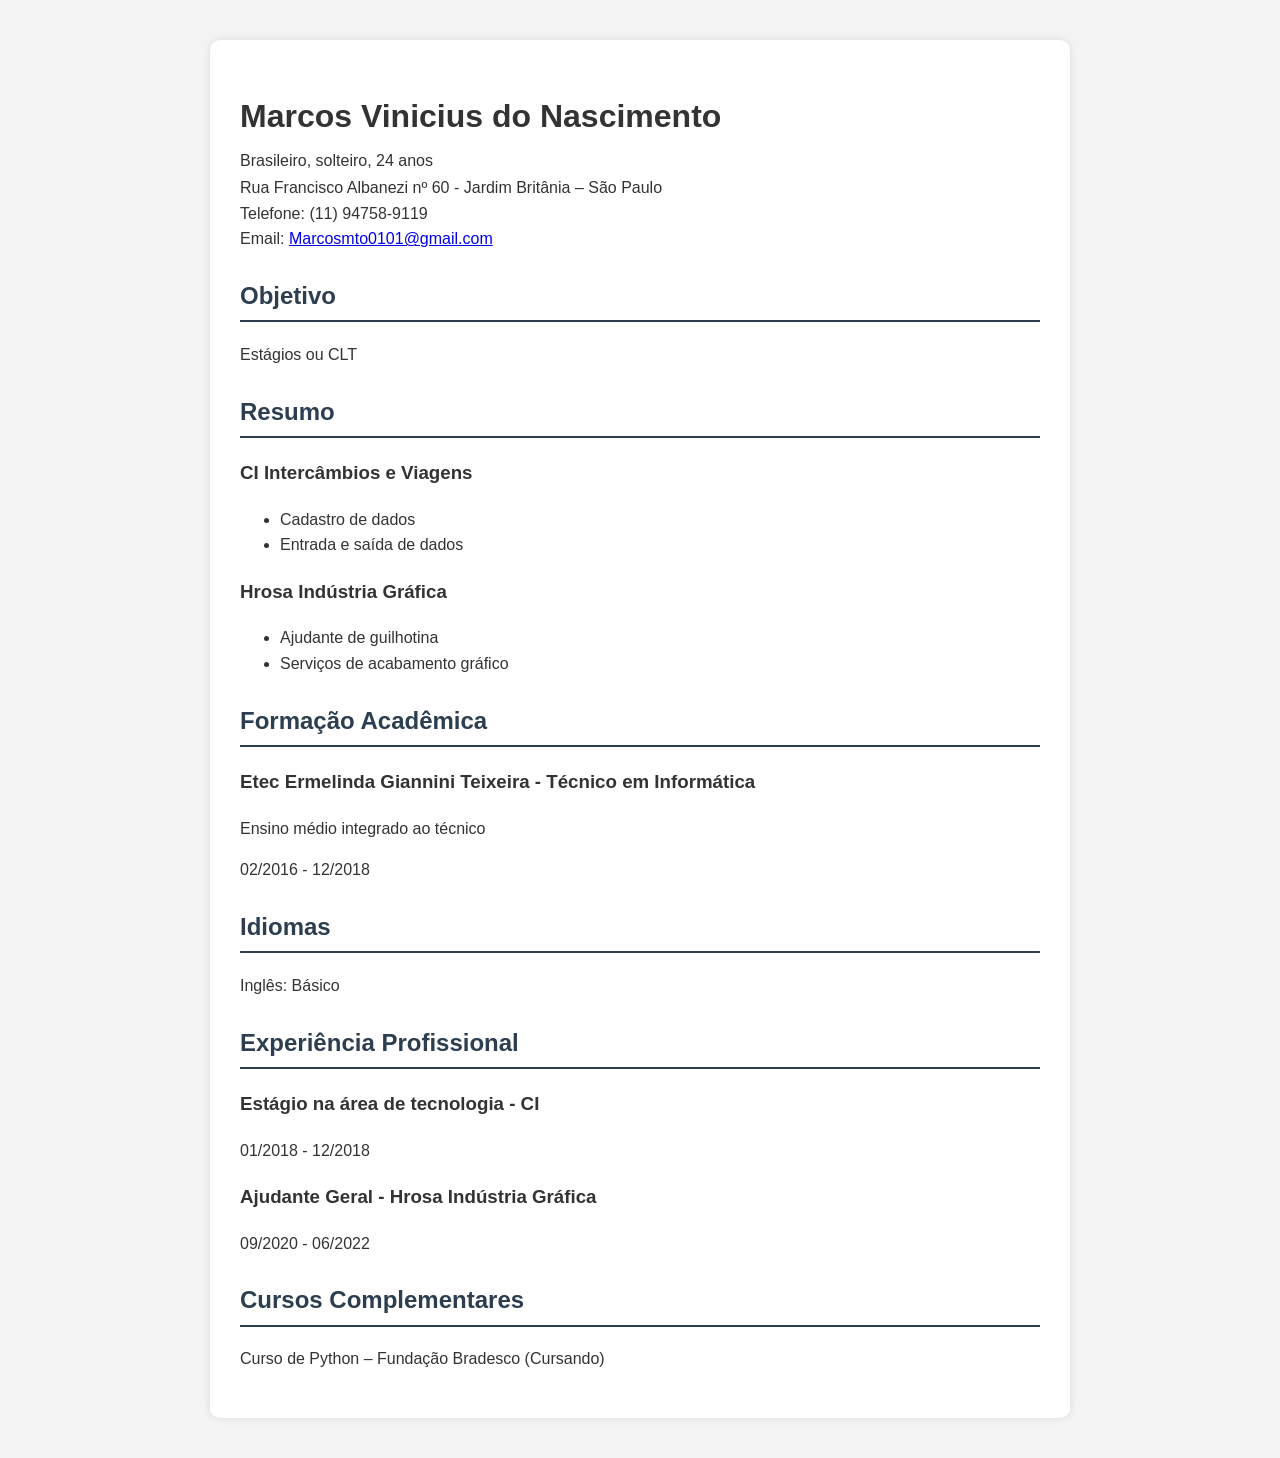
==== semantico.html @ 3cfb88e5 "upload do curriculo construido em html" ====
<!DOCTYPE html>
<html lang="pt-BR">
<head>
<meta charset="UTF-8">
<meta name="viewport" content="width=device-width, initial-scale=1.0">
<title>Currículo - Marcos Vinicius</title>
<style>
body {
font-family: Arial, sans-serif;
margin: 0;
background: #f4f4f4;
color: #333;
line-height: 1.6;
}
main {
max-width: 800px;
margin: 40px auto;
background: #fff;
padding: 30px;
border-radius: 10px;
box-shadow: 0 0 10px rgba(0,0,0,0.1);
}
header h1 {
margin-bottom: 5px;
}
header p {
margin: 2px 0;
}
section {
margin-top: 25px;
}
h2 {
border-bottom: 2px solid #2c3e50;
padding-bottom: 5px;
color: #2c3e50;
}
ul {
margin-top: 10px;
}
address {
font-style: normal;
}
</style>
</head>
<body>

<main>

<header>
<h1>Marcos Vinicius do Nascimento</h1>
<p>Brasileiro, solteiro, 24 anos</p>

<address>
Rua Francisco Albanezi nº 60 - Jardim Britânia – São Paulo<br>
Telefone: (11) 94758-9119<br>
Email: <a href="mailto:Marcosmto0101@gmail.com">Marcosmto0101@gmail.com</a>
</address>
</header>

<section>
<h2>Objetivo</h2>
<p>Estágios ou CLT</p>
</section>

<section>
<h2>Resumo</h2>

<article>
<h3>CI Intercâmbios e Viagens</h3>
<ul>
<li>Cadastro de dados</li>
<li>Entrada e saída de dados</li>
</ul>
</article>

<article>
<h3>Hrosa Indústria Gráfica</h3>
<ul>
<li>Ajudante de guilhotina</li>
<li>Serviços de acabamento gráfico</li>
</ul>
</article>
</section>

<section>
<h2>Formação Acadêmica</h2>
<article>
<h3>Etec Ermelinda Giannini Teixeira - Técnico em Informática</h3>
<p>Ensino médio integrado ao técnico</p>
<time datetime="2016-02">02/2016</time> -
<time datetime="2018-12">12/2018</time>
</article>
</section>

<section>
<h2>Idiomas</h2>
<p>Inglês: Básico</p>
</section>

<section>
<h2>Experiência Profissional</h2>

<article>
<h3>Estágio na área de tecnologia - CI</h3>
<p>
<time datetime="2018-01">01/2018</time> -
<time datetime="2018-12">12/2018</time>
</p>
</article>

<article>
<h3>Ajudante Geral - Hrosa Indústria Gráfica</h3>
<p>
<time datetime="2020-09">09/2020</time> -
<time datetime="2022-06">06/2022</time>
</p>
</article>

</section>

<section>
<h2>Cursos Complementares</h2>
<p>Curso de Python – Fundação Bradesco (Cursando)</p>
</section>



</main>

</body>
</html>
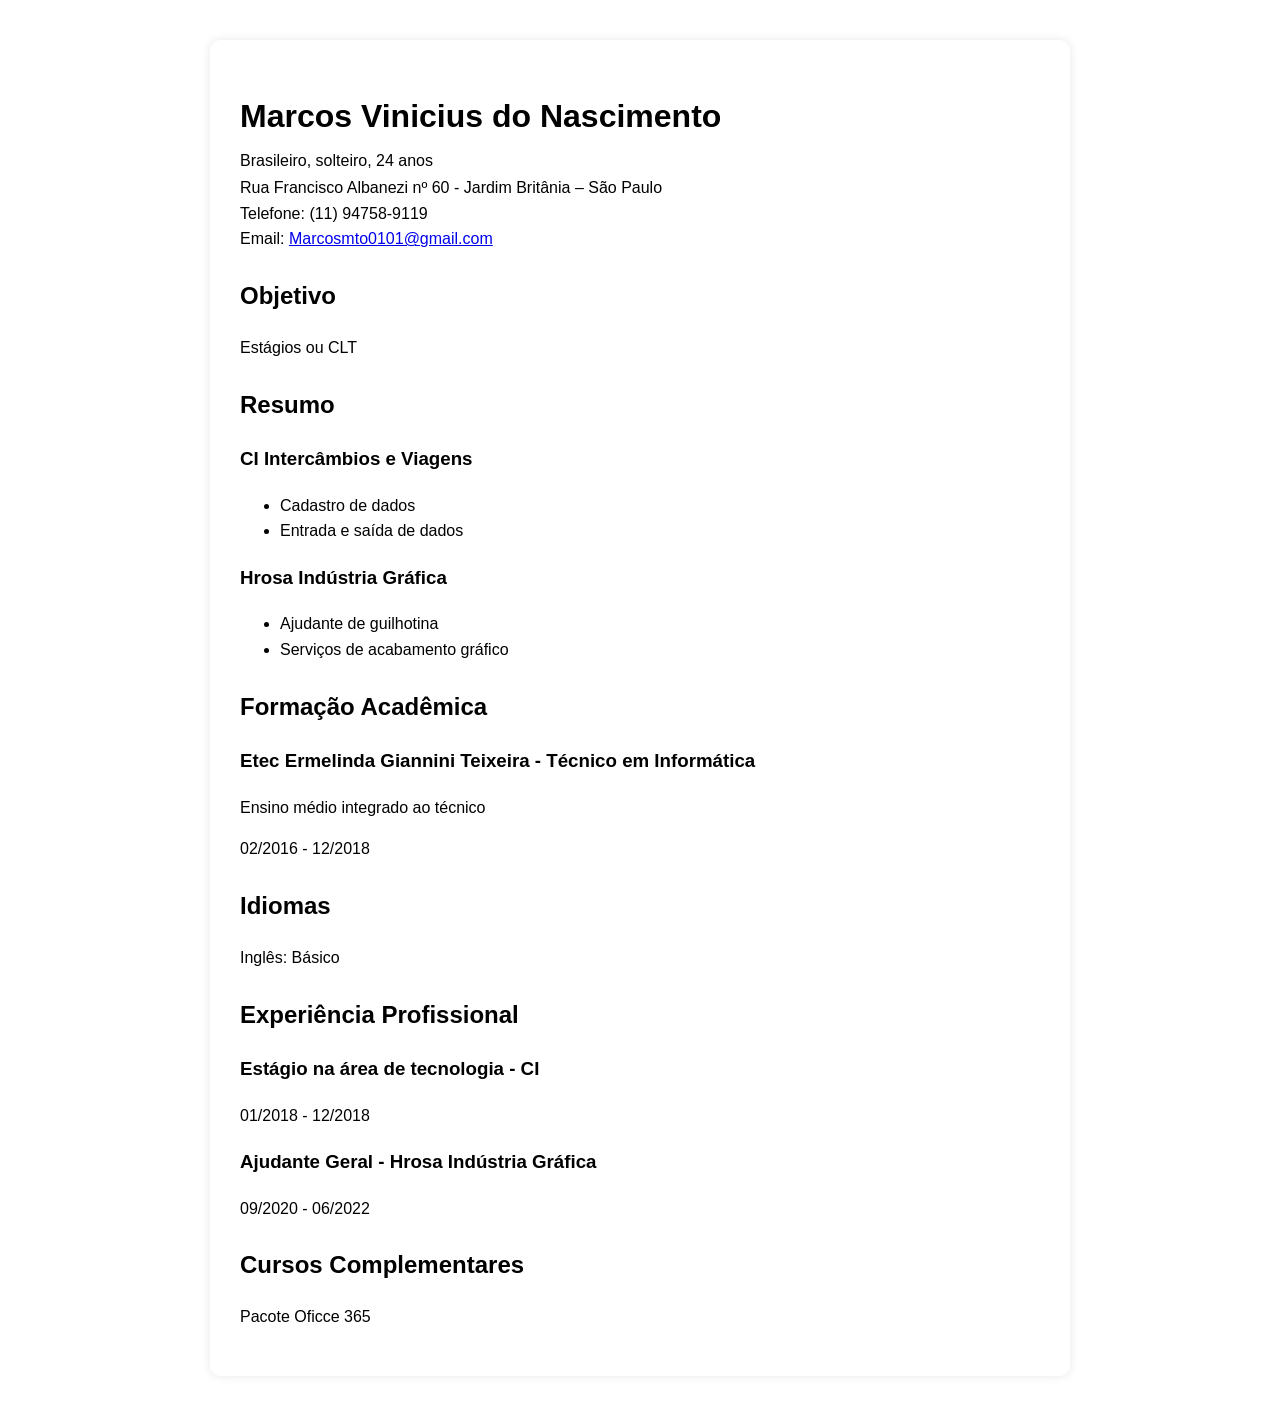
==== commit 9b4ad3c4: "alteração na seção e nas letras" ====
--- a/semantico.html
+++ b/semantico.html
@@ -2,14 +2,14 @@
 <html lang="pt-BR">
 <head>
 <meta charset="UTF-8">
-<meta name="viewport" content="width=device-width, initial-scale=1.0">
 <title>Currículo - Marcos Vinicius</title>
+
 <style>
 body {
 font-family: Arial, sans-serif;
 margin: 0;
-background: #f4f4f4;
-color: #333;
+background: '#daa4a4;
+color: #030303;
 line-height: 1.6;
 }
 main {
@@ -29,14 +29,7 @@
 section {
 margin-top: 25px;
 }
-h2 {
-border-bottom: 2px solid #2c3e50;
-padding-bottom: 5px;
-color: #2c3e50;
-}
-ul {
-margin-top: 10px;
-}
+
 address {
 font-style: normal;
 }
@@ -73,23 +66,23 @@
 </ul>
 </article>
 
-<article>
+
 <h3>Hrosa Indústria Gráfica</h3>
 <ul>
 <li>Ajudante de guilhotina</li>
 <li>Serviços de acabamento gráfico</li>
 </ul>
-</article>
+
 </section>
 
 <section>
 <h2>Formação Acadêmica</h2>
-<article>
+
 <h3>Etec Ermelinda Giannini Teixeira - Técnico em Informática</h3>
 <p>Ensino médio integrado ao técnico</p>
 <time datetime="2016-02">02/2016</time> -
 <time datetime="2018-12">12/2018</time>
-</article>
+
 </section>
 
 <section>
@@ -100,27 +93,28 @@
 <section>
 <h2>Experiência Profissional</h2>
 
-<article>
+
 <h3>Estágio na área de tecnologia - CI</h3>
 <p>
 <time datetime="2018-01">01/2018</time> -
 <time datetime="2018-12">12/2018</time>
 </p>
-</article>
 
-<article>
+
+
 <h3>Ajudante Geral - Hrosa Indústria Gráfica</h3>
 <p>
 <time datetime="2020-09">09/2020</time> -
 <time datetime="2022-06">06/2022</time>
 </p>
-</article>
+
 
 </section>
 
 <section>
 <h2>Cursos Complementares</h2>
-<p>Curso de Python – Fundação Bradesco (Cursando)</p>
+<p>Pacote Oficce 365</p>
+
 </section>
 
 
